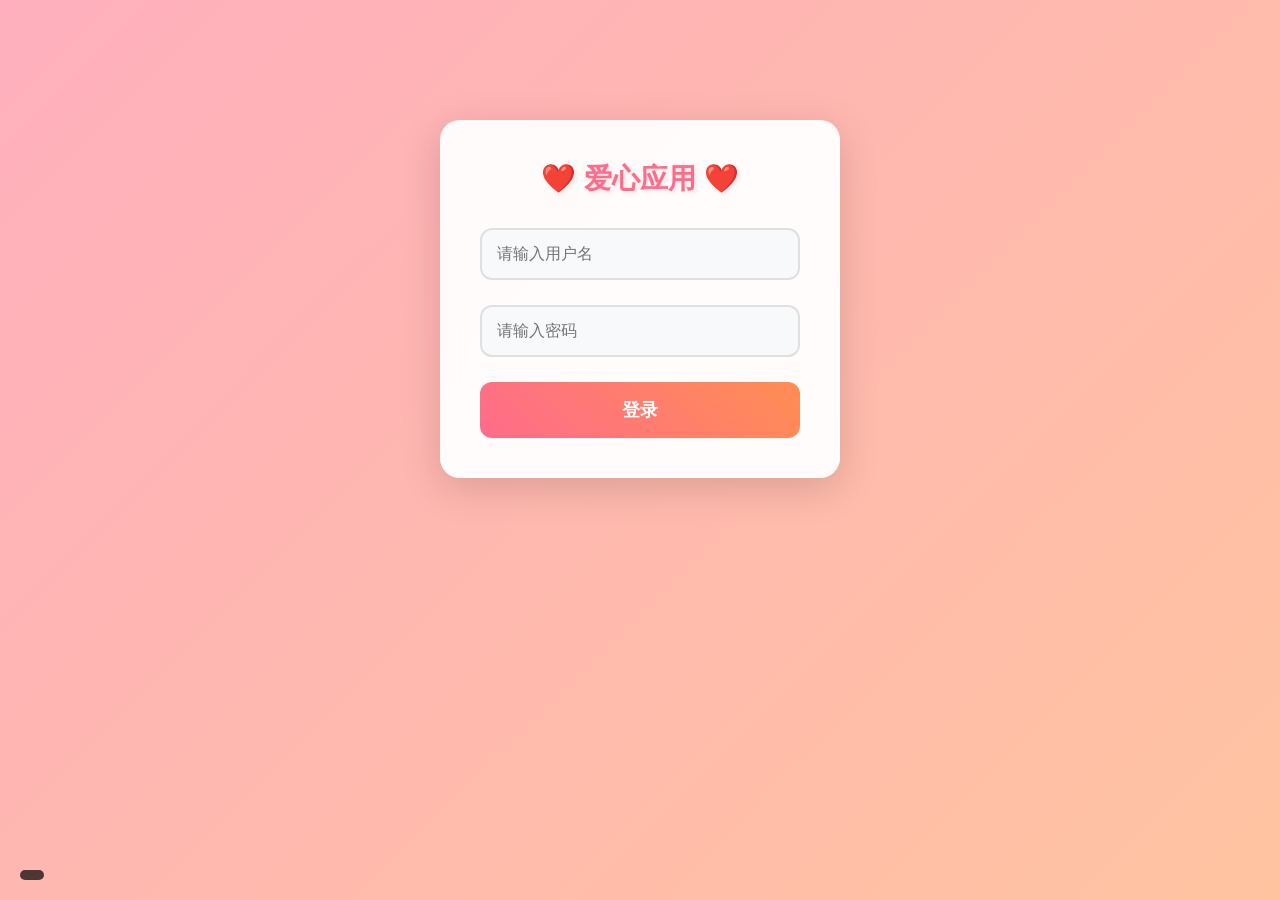
==== index.html @ deb6ee1f "Update index.html" ====
<!DOCTYPE html>
<html lang="zh-CN">
<head>
    <meta charset="UTF-8">
    <meta name="viewport" content="width=device-width, initial-scale=1.0, maximum-scale=1.0, user-scalable=no">
    <meta name="apple-mobile-web-app-capable" content="yes">
    <meta name="apple-mobile-web-app-status-bar-style" content="black">
    <title>爱心应用</title>
    <link rel="manifest" href="manifest.json">
    <link rel="stylesheet" href="style.css">
    <link rel="icon" href="assets/icons/icon-192.png">
    <link rel="apple-touch-icon" href="assets/icons/icon-192.png">
</head>
<body>
    <!-- 登录界面 -->
    <div id="login-screen" class="screen active">
        <div class="login-container">
            <div class="logo">❤️ 爱心应用 ❤️</div>
            <div class="input-group">
                <input type="text" id="username" placeholder="请输入用户名" autocomplete="off">
            </div>
            <div class="input-group">
                <input type="password" id="password" placeholder="请输入密码" autocomplete="off">
            </div>
            <button class="login-btn" id="login-button">登录</button>
            <div id="login-error" class="error">用户名或密码错误</div>
        </div>
    </div>

    <!-- 爱心动画容器 -->
    <div id="hearts-container" class="hearts-container"></div>

    <!-- 主菜单 -->
    <div id="main-menu" class="screen">
        <div class="header">
            <div class="user-info" id="welcome-text"></div>
            <p>❤️ 欢迎使用爱心应用 ❤️</p>
        </div>
        <div class="menu" id="menu-container">
            <div class="menu-item" id="new-message-btn">
                <h3>📝 想对xyb说的话</h3>
                <p>写下你想说的话并保存</p>
            </div>
        </div>
    </div>

    <!-- 消息界面 -->
    <div id="message-screen" class="screen">
        <button class="back-btn" id="back-button">← 返回</button>
        <h2>💌 想对xyb说的话</h2>
        <textarea id="message-input" class="message-input" placeholder="在这里写下你想说的话..."></textarea>
        <button class="save-btn" id="save-button">保存消息</button>
        <div class="messages-list" id="messages-list"></div>
    </div>

    <div id="sync-status" style="position:fixed; bottom:20px; left:20px; background:rgba(0,0,0,0.7); color:white; padding:5px 12px; border-radius:20px; font-size:12px; z-index:1000;"></div>

    <script>
        // ==================== 配置 ====================
        const CORRECT_USERNAME = "朱籽橦";
        const CORRECT_PASSWORD = "zztLOVExyb";
        
        // ==================== 云端配置 ====================
        const CLOUD_URL = "https://api.jsonsilo.com/public/73db744e-0d66-4a3d-b4e0-78f97e9f6118";

        let messages = [];

        function showStatus(msg, isError = false) {
            const el = document.getElementById('sync-status');
            if (el) {
                el.textContent = msg;
                el.style.background = isError ? 'rgba(244,67,54,0.9)' : 'rgba(76,175,80,0.9)';
                setTimeout(() => {
                    if (el.textContent === msg) el.textContent = '';
                }, 3000);
            }
        }

        // 从云端加载
        async function loadFromCloud() {
            try {
                const response = await fetch(CLOUD_URL);
                if (!response.ok) return [];
                const data = await response.json();
                return data.messages || [];
            } catch (error) {
                console.error('加载失败:', error);
                showStatus('云端连接失败', true);
                return [];
            }
        }

        // 保存到云端
        async function saveToCloud(messageData) {
            try {
                // 1. 获取现有数据
                const getRes = await fetch(CLOUD_URL);
                let existingMessages = [];
                if (getRes.ok) {
                    const data = await getRes.json();
                    existingMessages = data.messages || [];
                }
                
                // 2. 添加新消息
                existingMessages.unshift(messageData);
                
                // 3. 保存到云端
                const putRes = await fetch(CLOUD_URL, {
                    method: 'PUT',
                    headers: { 'Content-Type': 'application/json' },
                    body: JSON.stringify({ messages: existingMessages })
                });
                
                return putRes.ok;
            } catch (error) {
                console.error('云端保存失败:', error);
                showStatus('云端保存失败', true);
                return false;
            }
        }

        // 同步云端和本地
        async function syncWithCloud() {
            const cloudMessages = await loadFromCloud();
            if (cloudMessages.length > 0) {
                messages = cloudMessages;
                localStorage.setItem('love_messages', JSON.stringify(messages));
                displayMessages();
                updateMenuItems();
                showStatus(`已同步 ${messages.length} 条消息`, false);
            }
        }

        // ==================== 页面初始化 ====================
        document.addEventListener('DOMContentLoaded', function() {
            document.getElementById('login-button').addEventListener('click', login);
            document.getElementById('save-button').addEventListener('click', saveMessage);
            document.getElementById('back-button').addEventListener('click', showMainMenu);
            document.getElementById('new-message-btn').addEventListener('click', showMessageScreen);
            
            loadLocalMessages();
            checkLoginStatus();
        });

        function loadLocalMessages() {
            try {
                const saved = localStorage.getItem('love_messages');
                messages = saved ? JSON.parse(saved) : [];
                displayMessages();
                updateMenuItems();
            } catch (error) {
                messages = [];
            }
        }

        // ==================== 登录 ====================
        function login() {
            const username = document.getElementById('username').value;
            const password = document.getElementById('password').value;
            const errorElement = document.getElementById('login-error');

            if (username === CORRECT_USERNAME && password === CORRECT_PASSWORD) {
                errorElement.style.display = 'none';
                localStorage.setItem('is_logged_in', 'true');
                localStorage.setItem('username', username);
                
                showHeartsAnimation();
                
                setTimeout(async () => {
                    document.getElementById('login-screen').classList.remove('active');
                    document.getElementById('main-menu').classList.add('active');
                    document.getElementById('welcome-text').textContent = `欢迎，${username}！`;
                    await syncWithCloud();
                    displayMessages();
                    updateMenuItems();
                }, 2000);
            } else {
                errorElement.style.display = 'block';
            }
        }

        function checkLoginStatus() {
            const isLoggedIn = localStorage.getItem('is_logged_in');
            const username = localStorage.getItem('username');
            if (isLoggedIn === 'true' && username) {
                document.getElementById('login-screen').classList.remove('active');
                document.getElementById('main-menu').classList.add('active');
                document.getElementById('welcome-text').textContent = `欢迎回来，${username}！`;
                syncWithCloud();
            }
        }

        // ==================== 爱心动画 ====================
        function showHeartsAnimation() {
            const container = document.getElementById('hearts-container');
            for (let i = 0; i < 30; i++) {
                setTimeout(() => {
                    const heart = document.createElement('div');
                    heart.className = 'heart';
                    heart.textContent = '❤️';
                    heart.style.left = Math.random() * 100 + '%';
                    heart.style.animationDuration = (1.5 + Math.random()) + 's';
                    heart.style.animationDelay = Math.random() + 's';
                    container.appendChild(heart);
                    setTimeout(() => heart.remove(), 3000);
                }, i * 50);
            }
        }

        // ==================== 保存消息 ====================
        async function saveMessage() {
            const input = document.getElementById('message-input');
            const message = input.value.trim();
            
            if (!message) {
                alert('请输入内容');
                return;
            }
            
            const saveBtn = document.getElementById('save-button');
            const originalText = saveBtn.textContent;
            saveBtn.textContent = '保存中...';
            saveBtn.disabled = true;
            
            const messageData = {
                id: Date.now().toString(),
                username: CORRECT_USERNAME,
                content: message,
                date: new Date().toLocaleString('zh-CN'),
                timestamp: Date.now()
            };
            
            // 先保存到本地
            messages.unshift(messageData);
            localStorage.setItem('love_messages', JSON.stringify(messages));
            input.value = '';
            displayMessages();
            updateMenuItems();
            
            // 保存到云端
            const success = await saveToCloud(messageData);
            
            saveBtn.textContent = originalText;
            saveBtn.disabled = false;
            
            if (success) {
                alert('💌 消息已保存并同步到云端！');
            } else {
                alert('💾 消息已保存到本地，网络恢复后会自动同步');
            }
        }

        // ==================== 界面更新 ====================
        function displayMessages() {
            const container = document.getElementById('messages-list');
            if (!container) return;
            
            container.innerHTML = '';
            if (messages.length === 0) {
                container.innerHTML = '<div style="text-align:center;padding:40px;color:#666;">📝 还没有消息</div>';
                return;
            }
            
            messages.forEach((msg) => {
                const div = document.createElement('div');
                div.className = 'message-item';
                div.innerHTML = `<div class="message-date">📅 ${msg.date}</div><div class="message-content">${escapeHtml(msg.content)}</div>`;
                container.appendChild(div);
            });
        }

        function updateMenuItems() {
            const container = document.getElementById('menu-container');
            if (!container) return;
            
            const children = container.children;
            while (children.length > 1) container.removeChild(children[children.length - 1]);
            
            for (let i = 0; i < Math.min(messages.length, 10); i++) {
                const msg = messages[i];
                const menuItem = document.createElement('div');
                menuItem.className = 'menu-item';
                menuItem.innerHTML = `<h3>💌 ${i === 0 ? '最新留言' : `第${i + 1}条留言`}</h3><p>${msg.date ? msg.date.substring(0, 16) : '未知时间'}</p>`;
                menuItem.onclick = () => showMessageScreen();
                container.appendChild(menuItem);
            }
        }

        function escapeHtml(text) {
            const div = document.createElement('div');
            div.textContent = text;
            return div.innerHTML;
        }

        function showMessageScreen() {
            document.getElementById('main-menu').classList.remove('active');
            document.getElementById('message-screen').classList.add('active');
            displayMessages();
        }

        function showMainMenu() {
            document.getElementById('message-screen').classList.remove('active');
            document.getElementById('main-menu').classList.add('active');
        }

        // 每30秒自动同步
        setInterval(() => {
            if (document.getElementById('main-menu').classList.contains('active') ||
                document.getElementById('message-screen').classList.contains('active')) {
                syncWithCloud();
            }
        }, 30000);
    </script>
</body>
</html>
---- style.css ----
/* style.css */
* {
    margin: 0;
    padding: 0;
    box-sizing: border-box;
}

body {
    font-family: -apple-system, BlinkMacSystemFont, 'Segoe UI', Roboto, 'PingFang SC', 'Hiragino Sans GB', 'Microsoft YaHei', sans-serif;
    background: linear-gradient(135deg, #ffafbd, #ffc3a0);
    min-height: 100vh;
    padding: 20px;
    color: #333;
}

/* 屏幕切换控制 */
.screen {
    display: none;
}

.screen.active {
    display: block;
    animation: fadeIn 0.5s ease-in-out;
}

@keyframes fadeIn {
    from { opacity: 0; }
    to { opacity: 1; }
}

/* 登录界面样式 */
.login-container {
    max-width: 400px;
    margin: 100px auto 0;
    padding: 40px;
    background: rgba(255, 255, 255, 0.95);
    border-radius: 20px;
    box-shadow: 0 10px 40px rgba(0, 0, 0, 0.15);
    backdrop-filter: blur(10px);
}

.logo {
    text-align: center;
    font-size: 28px;
    color: #ff6b8b;
    margin-bottom: 30px;
    font-weight: bold;
    text-shadow: 2px 2px 4px rgba(0, 0, 0, 0.1);
}

.input-group {
    margin-bottom: 25px;
    position: relative;
}

.input-group input {
    width: 100%;
    padding: 15px;
    border: 2px solid #e0e0e0;
    border-radius: 12px;
    font-size: 16px;
    transition: all 0.3s ease;
    background: #f8f9fa;
}

.input-group input:focus {
    outline: none;
    border-color: #ff6b8b;
    background: white;
    box-shadow: 0 0 0 3px rgba(255, 107, 139, 0.1);
}

.input-group label {
    position: absolute;
    left: 15px;
    top: 50%;
    transform: translateY(-50%);
    color: #999;
    transition: all 0.3s ease;
    pointer-events: none;
}

.input-group input:focus + label,
.input-group input:not(:placeholder-shown) + label {
    top: -10px;
    left: 10px;
    font-size: 12px;
    color: #ff6b8b;
    background: white;
    padding: 0 5px;
}

.login-btn {
    width: 100%;
    padding: 16px;
    background: linear-gradient(45deg, #ff6b8b, #ff8e53);
    color: white;
    border: none;
    border-radius: 12px;
    font-size: 18px;
    font-weight: bold;
    cursor: pointer;
    transition: all 0.3s ease;
    position: relative;
    overflow: hidden;
}

.login-btn:hover {
    transform: translateY(-3px);
    box-shadow: 0 10px 20px rgba(255, 107, 139, 0.3);
}

.login-btn:active {
    transform: translateY(-1px);
}

.login-btn::after {
    content: '';
    position: absolute;
    top: 50%;
    left: 50%;
    width: 5px;
    height: 5px;
    background: rgba(255, 255, 255, 0.5);
    opacity: 0;
    border-radius: 100%;
    transform: scale(1, 1) translate(-50%);
    transform-origin: 50% 50%;
}

.login-btn:focus:not(:active)::after {
    animation: ripple 1s ease-out;
}

@keyframes ripple {
    0% {
        transform: scale(0, 0);
        opacity: 0.5;
    }
    100% {
        transform: scale(50, 50);
        opacity: 0;
    }
}

.error {
    color: #ff4757;
    text-align: center;
    margin-top: 15px;
    font-size: 14px;
    padding: 10px;
    background: rgba(255, 71, 87, 0.1);
    border-radius: 8px;
    display: none;
}

/* 爱心动画效果 */
.hearts-container {
    position: fixed;
    top: 0;
    left: 0;
    width: 100%;
    height: 100%;
    pointer-events: none;
    z-index: 1000;
}

.heart {
    position: absolute;
    font-size: 28px;
    color: #ff6b8b;
    animation: fall linear forwards;
    text-shadow: 2px 2px 4px rgba(0, 0, 0, 0.2);
    user-select: none;
    z-index: 1000;
}

@keyframes fall {
    0% {
        transform: translateY(-50px) rotate(0deg);
        opacity: 1;
    }
    100% {
        transform: translateY(calc(100vh + 50px)) rotate(360deg);
        opacity: 0;
    }
}

/* 主菜单样式 */
.header {
    text-align: center;
    padding: 30px 20px;
    color: white;
    background: linear-gradient(135deg, rgba(255, 107, 139, 0.9), rgba(255, 142, 83, 0.9));
    border-radius: 20px;
    margin-bottom: 30px;
    box-shadow: 0 10px 30px rgba(255, 107, 139, 0.3);
}

.user-info {
    font-size: 28px;
    margin-bottom: 10px;
    font-weight: bold;
    text-shadow: 2px 2px 4px rgba(0, 0, 0, 0.2);
}

.menu {
    max-width: 600px;
    margin: 0 auto;
    padding: 0 20px;
}

.menu-item {
    background: white;
    margin: 15px 0;
    padding: 25px;
    border-radius: 18px;
    box-shadow: 0 8px 25px rgba(0, 0, 0, 0.1);
    cursor: pointer;
    transition: all 0.3s cubic-bezier(0.4, 0, 0.2, 1);
    border-left: 5px solid #ff6b8b;
    position: relative;
    overflow: hidden;
}

.menu-item::before {
    content: '';
    position: absolute;
    top: 0;
    left: -100%;
    width: 100%;
    height: 100%;
    background: linear-gradient(90deg, transparent, rgba(255, 107, 139, 0.1), transparent);
    transition: left 0.5s;
}

.menu-item:hover {
    transform: translateX(15px) translateY(-5px);
    box-shadow: 0 15px 35px rgba(0, 0, 0, 0.15);
}

.menu-item:hover::before {
    left: 100%;
}

.menu-item h3 {
    color: #333;
    margin-bottom: 8px;
    font-size: 20px;
    display: flex;
    align-items: center;
    gap: 10px;
}

.menu-item p {
    color: #666;
    font-size: 14px;
    opacity: 0.8;
}

/* 消息界面样式 */
.back-btn {
    background: linear-gradient(45deg, #4a90e2, #357ae8);
    color: white;
    border: none;
    padding: 12px 25px;
    border-radius: 25px;
    margin-bottom: 25px;
    cursor: pointer;
    font-size: 16px;
    display: flex;
    align-items: center;
    gap: 8px;
    transition: all 0.3s ease;
    box-shadow: 0 5px 15px rgba(74, 144, 226, 0.3);
}

.back-btn:hover {
    transform: translateX(-5px);
    box-shadow: 0 8px 20px rgba(74, 144, 226, 0.4);
}

.message-input {
    width: 100%;
    min-height: 200px;
    padding: 20px;
    border: 2px solid #e0e0e0;
    border-radius: 15px;
    font-size: 16px;
    margin: 20px 0;
    resize: vertical;
    transition: all 0.3s ease;
    font-family: inherit;
    line-height: 1.6;
}

.message-input:focus {
    outline: none;
    border-color: #4a90e2;
    box-shadow: 0 0 0 3px rgba(74, 144, 226, 0.1);
}

.message-input::placeholder {
    color: #999;
    font-style: italic;
}

.save-btn {
    background: linear-gradient(45deg, #4a90e2, #357ae8);
    color: white;
    border: none;
    padding: 16px 40px;
    border-radius: 12px;
    font-size: 18px;
    font-weight: bold;
    cursor: pointer;
    transition: all 0.3s ease;
    display: block;
    margin: 0 auto 40px;
    box-shadow: 0 8px 25px rgba(74, 144, 226, 0.3);
}

.save-btn:hover {
    transform: translateY(-3px);
    box-shadow: 0 12px 30px rgba(74, 144, 226, 0.4);
}

.save-btn:active {
    transform: translateY(-1px);
}

.messages-list {
    margin-top: 40px;
}

.message-item {
    background: white;
    padding: 25px;
    margin: 20px 0;
    border-radius: 15px;
    box-shadow: 0 5px 20px rgba(0, 0, 0, 0.08);
    border-left: 4px solid #4a90e2;
    transition: all 0.3s ease;
    position: relative;
    overflow: hidden;
}

.message-item:hover {
    transform: translateY(-5px);
    box-shadow: 0 10px 25px rgba(0, 0, 0, 0.12);
}

.message-item::before {
    content: '';
    position: absolute;
    top: 0;
    left: 0;
    width: 4px;
    height: 100%;
    background: linear-gradient(to bottom, #4a90e2, #357ae8);
}

.message-date {
    color: #666;
    font-size: 14px;
    margin-bottom: 12px;
    display: flex;
    align-items: center;
    gap: 8px;
    font-weight: 500;
}

.message-content {
    color: #333;
    line-height: 1.7;
    font-size: 16px;
    white-space: pre-wrap;
    word-break: break-word;
}

/* 响应式设计 */
@media (max-width: 768px) {
    .login-container {
        margin: 50px auto 0;
        padding: 30px 25px;
    }
    
    .logo {
        font-size: 24px;
    }
    
    .user-info {
        font-size: 22px;
    }
    
    .menu-item {
        padding: 20px;
    }
    
    .menu-item h3 {
        font-size: 18px;
    }
}

@media (max-width: 480px) {
    body {
        padding: 10px;
    }
    
    .login-container {
        margin: 30px auto 0;
        padding: 25px 20px;
    }
    
    .header {
        padding: 20px 15px;
    }
    
    .menu {
        padding: 0 10px;
    }
    
    .save-btn {
        width: 100%;
        padding: 16px;
    }
}

/* 加载动画 */
.loading {
    display: inline-block;
    width: 20px;
    height: 20px;
    border: 3px solid rgba(255, 255, 255, 0.3);
    border-radius: 50%;
    border-top-color: white;
    animation: spin 1s ease-in-out infinite;
    margin-left: 10px;
}

@keyframes spin {
    to { transform: rotate(360deg); }
}

/* 空状态样式 */
.empty-state {
    text-align: center;
    padding: 40px 20px;
    color: #666;
}

.empty-state img {
    width: 100px;
    height: 100px;
    margin-bottom: 20px;
    opacity: 0.5;
}

/* 滚动条美化 */
::-webkit-scrollbar {
    width: 8px;
}

::-webkit-scrollbar-track {
    background: rgba(255, 255, 255, 0.1);
    border-radius: 10px;
}

::-webkit-scrollbar-thumb {
    background: linear-gradient(45deg, #ff6b8b, #ff8e53);
    border-radius: 10px;
}

::-webkit-scrollbar-thumb:hover {
    background: linear-gradient(45deg, #ff5c7f, #ff7c40);
}
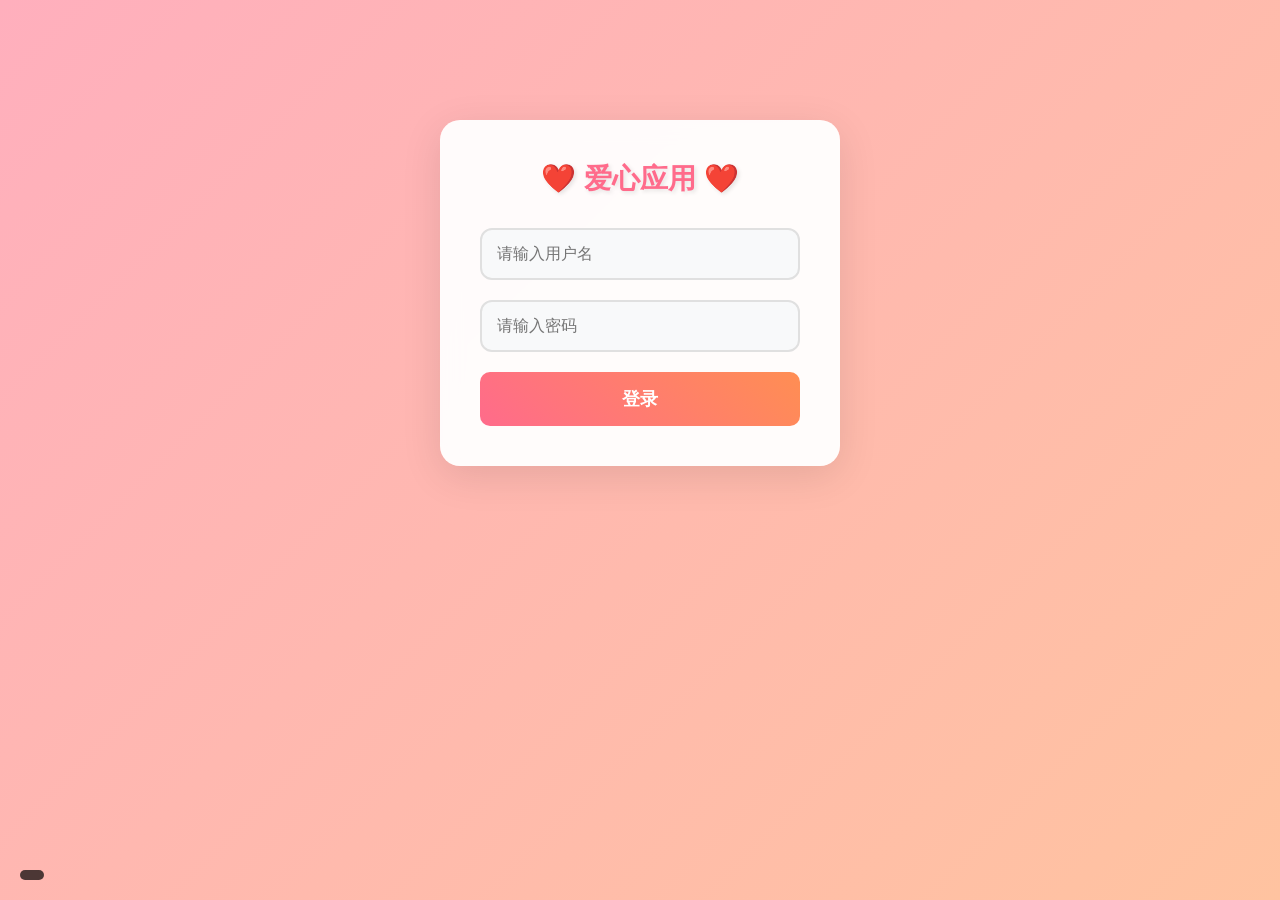
==== commit 6263b548: "Update index.html" ====
--- a/index.html
+++ b/index.html
@@ -10,41 +10,52 @@
     <link rel="stylesheet" href="style.css">
     <link rel="icon" href="assets/icons/icon-192.png">
     <link rel="apple-touch-icon" href="assets/icons/icon-192.png">
+    <style>
+        * { margin: 0; padding: 0; box-sizing: border-box; }
+        body { font-family: -apple-system, BlinkMacSystemFont, 'Segoe UI', Roboto, sans-serif; background: linear-gradient(135deg, #ffafbd, #ffc3a0); min-height: 100vh; padding: 20px; }
+        .screen { display: none; }
+        .screen.active { display: block; }
+        .login-container { max-width: 400px; margin: 100px auto 0; padding: 40px; background: rgba(255,255,255,0.95); border-radius: 20px; box-shadow: 0 10px 40px rgba(0,0,0,0.1); }
+        .logo { text-align: center; font-size: 28px; color: #ff6b8b; margin-bottom: 30px; font-weight: bold; }
+        .input-group { margin-bottom: 20px; }
+        input { width: 100%; padding: 15px; border: 2px solid #e0e0e0; border-radius: 10px; font-size: 16px; }
+        input:focus { outline: none; border-color: #ff6b8b; }
+        .login-btn { width: 100%; padding: 15px; background: linear-gradient(45deg, #ff6b8b, #ff8e53); color: white; border: none; border-radius: 10px; font-size: 18px; font-weight: bold; cursor: pointer; }
+        .error { color: #ff4757; text-align: center; margin-top: 10px; display: none; }
+        .hearts-container { position: fixed; top: 0; left: 0; width: 100%; height: 100%; pointer-events: none; z-index: 1000; }
+        .heart { position: absolute; font-size: 24px; color: #ff6b8b; animation: fall linear forwards; }
+        @keyframes fall { to { transform: translateY(100vh) rotate(360deg); opacity: 0; } }
+        .header { text-align: center; padding: 20px; color: white; }
+        .user-info { font-size: 24px; margin-bottom: 10px; }
+        .menu { max-width: 600px; margin: 20px auto; }
+        .menu-item { background: white; margin: 15px 0; padding: 20px; border-radius: 15px; cursor: pointer; transition: transform 0.3s; }
+        .menu-item:hover { transform: translateX(10px); }
+        .back-btn { background: #4a90e2; color: white; border: none; padding: 10px 20px; border-radius: 20px; margin-bottom: 20px; cursor: pointer; }
+        .message-input { width: 100%; min-height: 150px; padding: 15px; border: 2px solid #e0e0e0; border-radius: 10px; font-size: 16px; margin: 20px 0; resize: vertical; }
+        .save-btn { background: #4a90e2; color: white; border: none; padding: 15px 30px; border-radius: 10px; font-size: 18px; cursor: pointer; display: block; margin: 0 auto 20px; }
+        .messages-list { margin-top: 30px; }
+        .message-item { background: white; padding: 15px; margin: 10px 0; border-radius: 10px; border-left: 4px solid #ff6b8b; }
+        .message-date { color: #888; font-size: 12px; margin-bottom: 8px; }
+        .sync-status { position: fixed; bottom: 20px; left: 20px; background: rgba(0,0,0,0.7); color: white; padding: 5px 12px; border-radius: 20px; font-size: 12px; z-index: 1000; }
+    </style>
 </head>
 <body>
-    <!-- 登录界面 -->
     <div id="login-screen" class="screen active">
         <div class="login-container">
             <div class="logo">❤️ 爱心应用 ❤️</div>
-            <div class="input-group">
-                <input type="text" id="username" placeholder="请输入用户名" autocomplete="off">
-            </div>
-            <div class="input-group">
-                <input type="password" id="password" placeholder="请输入密码" autocomplete="off">
-            </div>
+            <div class="input-group"><input type="text" id="username" placeholder="请输入用户名"></div>
+            <div class="input-group"><input type="password" id="password" placeholder="请输入密码"></div>
             <button class="login-btn" id="login-button">登录</button>
             <div id="login-error" class="error">用户名或密码错误</div>
         </div>
     </div>
-
-    <!-- 爱心动画容器 -->
     <div id="hearts-container" class="hearts-container"></div>
-
-    <!-- 主菜单 -->
     <div id="main-menu" class="screen">
-        <div class="header">
-            <div class="user-info" id="welcome-text"></div>
-            <p>❤️ 欢迎使用爱心应用 ❤️</p>
-        </div>
+        <div class="header"><div class="user-info" id="welcome-text"></div><p>❤️ 欢迎使用爱心应用 ❤️</p></div>
         <div class="menu" id="menu-container">
-            <div class="menu-item" id="new-message-btn">
-                <h3>📝 想对xyb说的话</h3>
-                <p>写下你想说的话并保存</p>
-            </div>
+            <div class="menu-item" id="new-message-btn"><h3>📝 想对xyb说的话</h3><p>写下你想说的话并保存</p></div>
         </div>
     </div>
-
-    <!-- 消息界面 -->
     <div id="message-screen" class="screen">
         <button class="back-btn" id="back-button">← 返回</button>
         <h2>💌 想对xyb说的话</h2>
@@ -52,16 +63,14 @@
         <button class="save-btn" id="save-button">保存消息</button>
         <div class="messages-list" id="messages-list"></div>
     </div>
-
-    <div id="sync-status" style="position:fixed; bottom:20px; left:20px; background:rgba(0,0,0,0.7); color:white; padding:5px 12px; border-radius:20px; font-size:12px; z-index:1000;"></div>
+    <div id="sync-status" class="sync-status"></div>
 
     <script>
-        // ==================== 配置 ====================
         const CORRECT_USERNAME = "朱籽橦";
         const CORRECT_PASSWORD = "zztLOVExyb";
         
         // ==================== 云端配置 ====================
-        const CLOUD_URL = "https://api.jsonsilo.com/public/73db744e-0d66-4a3d-b4e0-78f97e9f6118";
+        const CLOUD_URL = "https://jsonbase.com/s/67f9e8d4c3b2a1e5d6c7b8a9";
 
         let messages = [];
 
@@ -70,9 +79,7 @@
             if (el) {
                 el.textContent = msg;
                 el.style.background = isError ? 'rgba(244,67,54,0.9)' : 'rgba(76,175,80,0.9)';
-                setTimeout(() => {
-                    if (el.textContent === msg) el.textContent = '';
-                }, 3000);
+                setTimeout(() => { if (el.textContent === msg) el.textContent = ''; }, 3000);
             }
         }
 
@@ -85,7 +92,6 @@
                 return data.messages || [];
             } catch (error) {
                 console.error('加载失败:', error);
-                showStatus('云端连接失败', true);
                 return [];
             }
         }
@@ -93,33 +99,25 @@
         // 保存到云端
         async function saveToCloud(messageData) {
             try {
-                // 1. 获取现有数据
                 const getRes = await fetch(CLOUD_URL);
                 let existingMessages = [];
                 if (getRes.ok) {
                     const data = await getRes.json();
                     existingMessages = data.messages || [];
                 }
-                
-                // 2. 添加新消息
                 existingMessages.unshift(messageData);
-                
-                // 3. 保存到云端
                 const putRes = await fetch(CLOUD_URL, {
-                    method: 'PUT',
+                    method: 'POST',
                     headers: { 'Content-Type': 'application/json' },
                     body: JSON.stringify({ messages: existingMessages })
                 });
-                
                 return putRes.ok;
             } catch (error) {
                 console.error('云端保存失败:', error);
-                showStatus('云端保存失败', true);
                 return false;
             }
         }
 
-        // 同步云端和本地
         async function syncWithCloud() {
             const cloudMessages = await loadFromCloud();
             if (cloudMessages.length > 0) {
@@ -131,13 +129,11 @@
             }
         }
 
-        // ==================== 页面初始化 ====================
         document.addEventListener('DOMContentLoaded', function() {
             document.getElementById('login-button').addEventListener('click', login);
             document.getElementById('save-button').addEventListener('click', saveMessage);
             document.getElementById('back-button').addEventListener('click', showMainMenu);
             document.getElementById('new-message-btn').addEventListener('click', showMessageScreen);
-            
             loadLocalMessages();
             checkLoginStatus();
         });
@@ -148,24 +144,18 @@
                 messages = saved ? JSON.parse(saved) : [];
                 displayMessages();
                 updateMenuItems();
-            } catch (error) {
-                messages = [];
-            }
-        }
-
-        // ==================== 登录 ====================
+            } catch (error) { messages = []; }
+        }
+
         function login() {
             const username = document.getElementById('username').value;
             const password = document.getElementById('password').value;
             const errorElement = document.getElementById('login-error');
-
             if (username === CORRECT_USERNAME && password === CORRECT_PASSWORD) {
                 errorElement.style.display = 'none';
                 localStorage.setItem('is_logged_in', 'true');
                 localStorage.setItem('username', username);
-                
                 showHeartsAnimation();
-                
                 setTimeout(async () => {
                     document.getElementById('login-screen').classList.remove('active');
                     document.getElementById('main-menu').classList.add('active');
@@ -190,7 +180,6 @@
             }
         }
 
-        // ==================== 爱心动画 ====================
         function showHeartsAnimation() {
             const container = document.getElementById('hearts-container');
             for (let i = 0; i < 30; i++) {
@@ -207,15 +196,10 @@
             }
         }
 
-        // ==================== 保存消息 ====================
         async function saveMessage() {
             const input = document.getElementById('message-input');
             const message = input.value.trim();
-            
-            if (!message) {
-                alert('请输入内容');
-                return;
-            }
+            if (!message) { alert('请输入内容'); return; }
             
             const saveBtn = document.getElementById('save-button');
             const originalText = saveBtn.textContent;
@@ -230,16 +214,13 @@
                 timestamp: Date.now()
             };
             
-            // 先保存到本地
             messages.unshift(messageData);
             localStorage.setItem('love_messages', JSON.stringify(messages));
             input.value = '';
             displayMessages();
             updateMenuItems();
             
-            // 保存到云端
             const success = await saveToCloud(messageData);
-            
             saveBtn.textContent = originalText;
             saveBtn.disabled = false;
             
@@ -250,17 +231,14 @@
             }
         }
 
-        // ==================== 界面更新 ====================
         function displayMessages() {
             const container = document.getElementById('messages-list');
             if (!container) return;
-            
             container.innerHTML = '';
             if (messages.length === 0) {
                 container.innerHTML = '<div style="text-align:center;padding:40px;color:#666;">📝 还没有消息</div>';
                 return;
             }
-            
             messages.forEach((msg) => {
                 const div = document.createElement('div');
                 div.className = 'message-item';
@@ -272,10 +250,8 @@
         function updateMenuItems() {
             const container = document.getElementById('menu-container');
             if (!container) return;
-            
             const children = container.children;
             while (children.length > 1) container.removeChild(children[children.length - 1]);
-            
             for (let i = 0; i < Math.min(messages.length, 10); i++) {
                 const msg = messages[i];
                 const menuItem = document.createElement('div');
@@ -286,24 +262,10 @@
             }
         }
 
-        function escapeHtml(text) {
-            const div = document.createElement('div');
-            div.textContent = text;
-            return div.innerHTML;
-        }
-
-        function showMessageScreen() {
-            document.getElementById('main-menu').classList.remove('active');
-            document.getElementById('message-screen').classList.add('active');
-            displayMessages();
-        }
-
-        function showMainMenu() {
-            document.getElementById('message-screen').classList.remove('active');
-            document.getElementById('main-menu').classList.add('active');
-        }
-
-        // 每30秒自动同步
+        function escapeHtml(text) { const div = document.createElement('div'); div.textContent = text; return div.innerHTML; }
+        function showMessageScreen() { document.getElementById('main-menu').classList.remove('active'); document.getElementById('message-screen').classList.add('active'); displayMessages(); }
+        function showMainMenu() { document.getElementById('message-screen').classList.remove('active'); document.getElementById('main-menu').classList.add('active'); }
+
         setInterval(() => {
             if (document.getElementById('main-menu').classList.contains('active') ||
                 document.getElementById('message-screen').classList.contains('active')) {
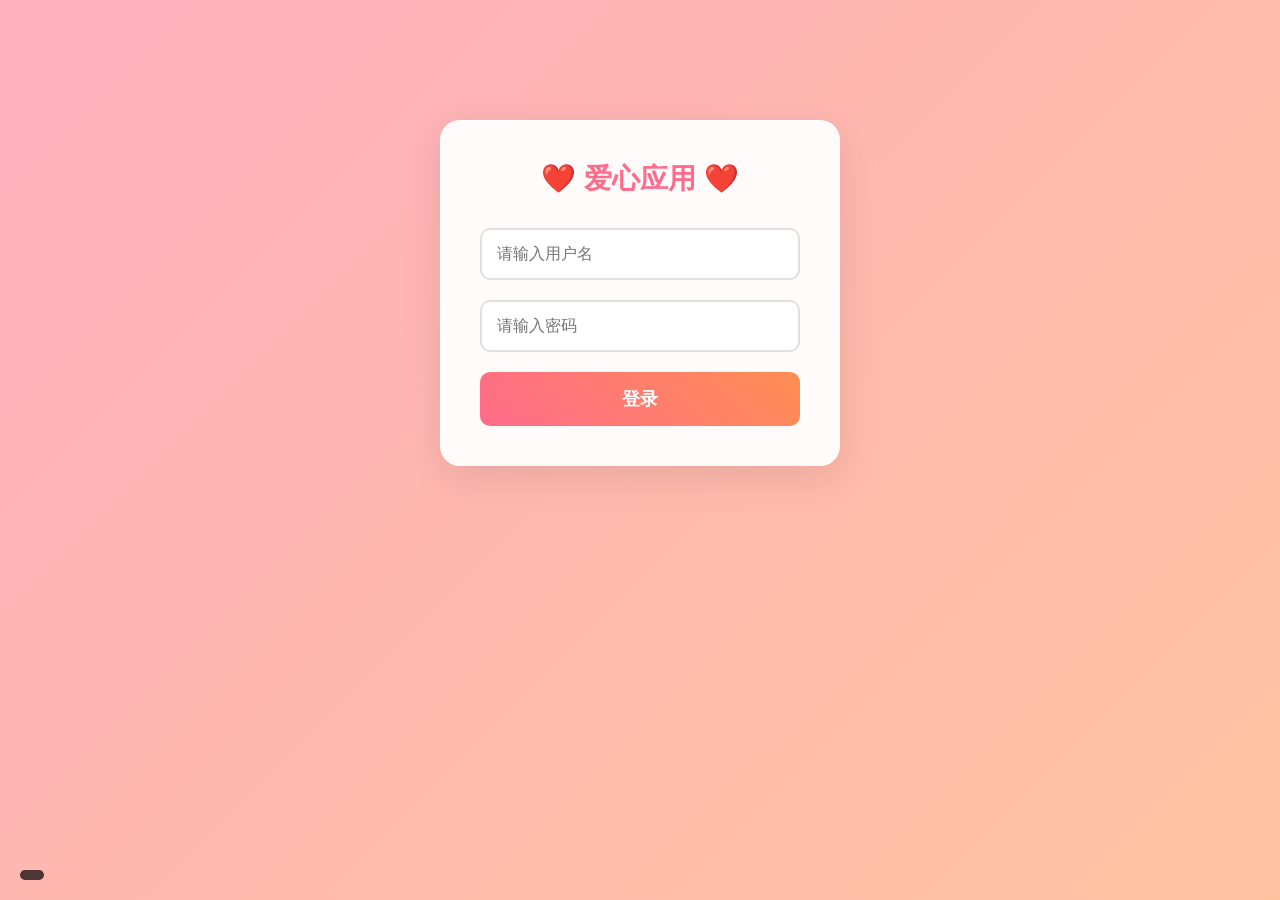
==== commit 2ba9be1a: "Update index.html" ====
--- a/index.html
+++ b/index.html
@@ -3,13 +3,7 @@
 <head>
     <meta charset="UTF-8">
     <meta name="viewport" content="width=device-width, initial-scale=1.0, maximum-scale=1.0, user-scalable=no">
-    <meta name="apple-mobile-web-app-capable" content="yes">
-    <meta name="apple-mobile-web-app-status-bar-style" content="black">
     <title>爱心应用</title>
-    <link rel="manifest" href="manifest.json">
-    <link rel="stylesheet" href="style.css">
-    <link rel="icon" href="assets/icons/icon-192.png">
-    <link rel="apple-touch-icon" href="assets/icons/icon-192.png">
     <style>
         * { margin: 0; padding: 0; box-sizing: border-box; }
         body { font-family: -apple-system, BlinkMacSystemFont, 'Segoe UI', Roboto, sans-serif; background: linear-gradient(135deg, #ffafbd, #ffc3a0); min-height: 100vh; padding: 20px; }
@@ -69,8 +63,8 @@
         const CORRECT_USERNAME = "朱籽橦";
         const CORRECT_PASSWORD = "zztLOVExyb";
         
-        // ==================== 云端配置 ====================
-        const CLOUD_URL = "https://jsonbase.com/s/67f9e8d4c3b2a1e5d6c7b8a9";
+        // ==================== 云端 API 配置 ====================
+        const CLOUD_URL = "https://zzt.xyb1105.workers.dev";
 
         let messages = [];
 
@@ -83,37 +77,27 @@
             }
         }
 
-        // 从云端加载
         async function loadFromCloud() {
             try {
                 const response = await fetch(CLOUD_URL);
                 if (!response.ok) return [];
-                const data = await response.json();
-                return data.messages || [];
+                return await response.json();
             } catch (error) {
                 console.error('加载失败:', error);
                 return [];
             }
         }
 
-        // 保存到云端
         async function saveToCloud(messageData) {
             try {
-                const getRes = await fetch(CLOUD_URL);
-                let existingMessages = [];
-                if (getRes.ok) {
-                    const data = await getRes.json();
-                    existingMessages = data.messages || [];
-                }
-                existingMessages.unshift(messageData);
-                const putRes = await fetch(CLOUD_URL, {
+                const response = await fetch(CLOUD_URL, {
                     method: 'POST',
                     headers: { 'Content-Type': 'application/json' },
-                    body: JSON.stringify({ messages: existingMessages })
+                    body: JSON.stringify(messageData)
                 });
-                return putRes.ok;
+                return response.ok;
             } catch (error) {
-                console.error('云端保存失败:', error);
+                console.error('保存失败:', error);
                 return false;
             }
         }
@@ -214,13 +198,16 @@
                 timestamp: Date.now()
             };
             
+            // 先保存到本地
             messages.unshift(messageData);
             localStorage.setItem('love_messages', JSON.stringify(messages));
             input.value = '';
             displayMessages();
             updateMenuItems();
             
+            // 保存到云端
             const success = await saveToCloud(messageData);
+            
             saveBtn.textContent = originalText;
             saveBtn.disabled = false;
             
